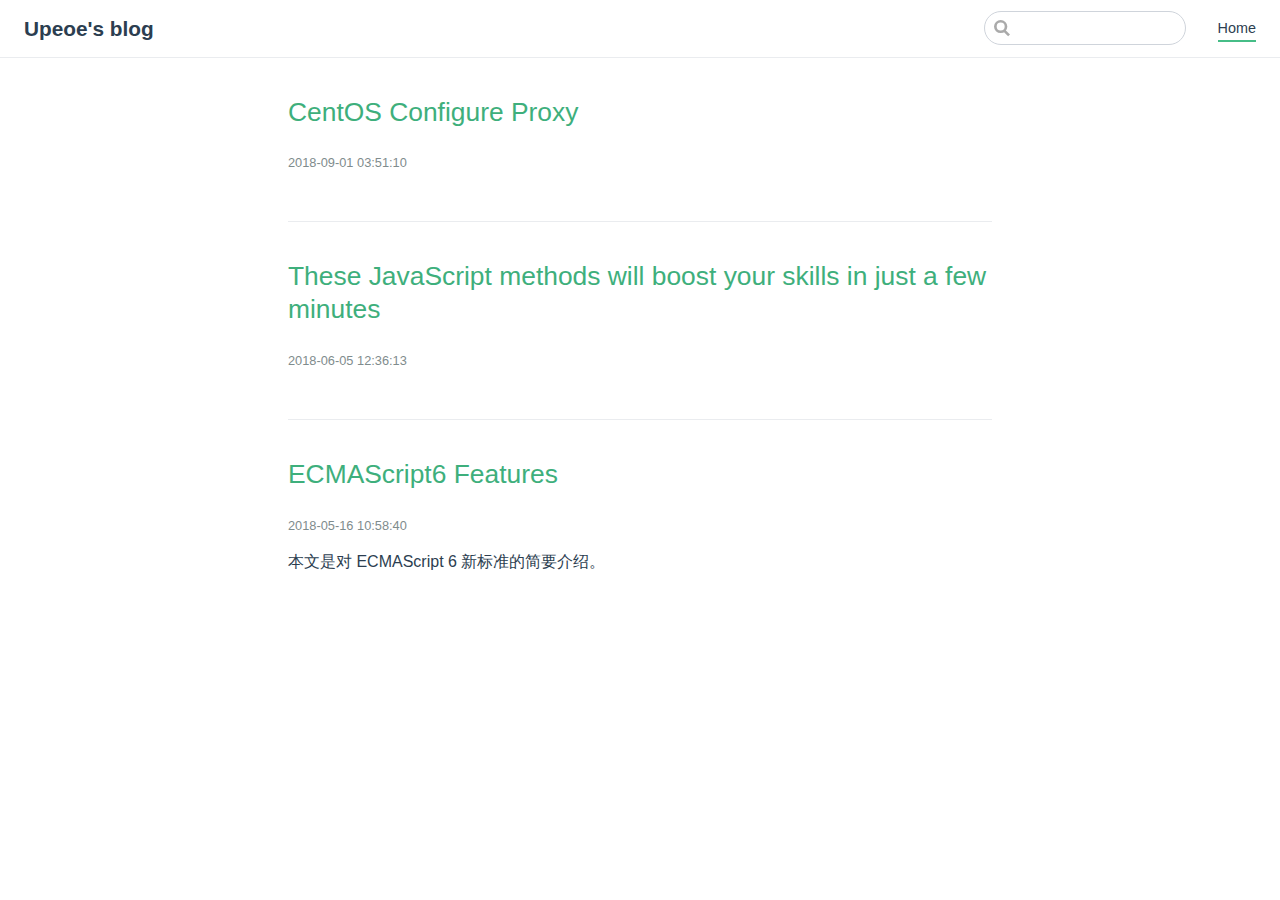
==== index.html @ 89619695 "Site updated: 2018-09-01 04:10:40" ====
<!DOCTYPE html>
<html lang="en-US">
  <head>
    <meta charset="utf-8">
    <meta name="viewport" content="width=device-width,initial-scale=1">
    <title>Upeoe&#39;s blog | 首页</title>
    <meta name="description" content="This is upeoe blog">
    
    
    <link rel="preload" href="/assets/css/8.styles.6929ea29.css" as="style"><link rel="preload" href="/assets/js/app.b13a9952.js" as="script"><link rel="prefetch" href="/assets/js/5.24f6172c.js"><link rel="prefetch" href="/assets/js/1.99dd3f21.js"><link rel="prefetch" href="/assets/js/2.1f75e579.js"><link rel="prefetch" href="/assets/js/3.f52f4b16.js"><link rel="prefetch" href="/assets/js/4.58344f02.js"><link rel="prefetch" href="/assets/js/0.a350d689.js"><link rel="prefetch" href="/assets/js/6.c9e6dd41.js"><link rel="prefetch" href="/assets/js/7.49de4a32.js">
    <link rel="stylesheet" href="/assets/css/8.styles.6929ea29.css">
  </head>
  <body>
    <div id="app" data-server-rendered="true"><div class="theme-container no-sidebar"><header class="navbar"><div class="sidebar-button"><svg xmlns="http://www.w3.org/2000/svg" aria-hidden="true" role="img" viewBox="0 0 448 512" class="icon"><path fill="currentColor" d="M436 124H12c-6.627 0-12-5.373-12-12V80c0-6.627 5.373-12 12-12h424c6.627 0 12 5.373 12 12v32c0 6.627-5.373 12-12 12zm0 160H12c-6.627 0-12-5.373-12-12v-32c0-6.627 5.373-12 12-12h424c6.627 0 12 5.373 12 12v32c0 6.627-5.373 12-12 12zm0 160H12c-6.627 0-12-5.373-12-12v-32c0-6.627 5.373-12 12-12h424c6.627 0 12 5.373 12 12v32c0 6.627-5.373 12-12 12z"></path></svg></div><a href="/" class="home-link router-link-exact-active router-link-active"><!----><span class="site-name">
      Upeoe's blog
    </span></a><div class="links"><div class="search-box"><input aria-label="Search" autocomplete="off" spellcheck="false" value=""><!----></div><nav class="nav-links can-hide"><div class="nav-item"><a href="/" class="nav-link router-link-exact-active router-link-active">Home</a></div><!----></nav></div></header><div class="sidebar-mask"></div><div class="sidebar"><nav class="nav-links"><div class="nav-item"><a href="/" class="nav-link router-link-exact-active router-link-active">Home</a></div><!----></nav><!----></div><div class="articles-wrapper"><div class="articles-list"><div class="article"><h2 class="article-title"><a href="/centos-configure-proxy.html">
			CentOS Configure Proxy
		</a></h2><div class="article-date">
		2018-09-01 11:51:10
	</div><!----></div><div class="article"><h2 class="article-title"><a href="/javascript-boost-skills-in-few-mins.html">
			These JavaScript methods will boost your skills in just a few minutes
		</a></h2><div class="article-date">
		2018-06-05 20:36:13
	</div><!----></div><div class="article"><h2 class="article-title"><a href="/ecmascript6-features.html">
			ECMAScript6 Features
		</a></h2><div class="article-date">
		2018-05-16 18:58:40
	</div><div class="article-desc">
		本文是对 ECMAScript 6 新标准的简要介绍。
	</div></div></div></div></div></div>
    <script src="/assets/js/app.b13a9952.js" defer></script>
  </body>
</html>
---- assets/css/8.styles.6929ea29.css ----
.home{padding:3.6rem 2rem 0;max-width:960px;margin:0 auto}.home .hero{text-align:center}.home .hero img{max-height:280px;display:block;margin:3rem auto 1.5rem}.home .hero h1{font-size:3rem}.home .hero .action,.home .hero .description,.home .hero h1{margin:1.8rem auto}.home .hero .description{max-width:35rem;font-size:1.6rem;line-height:1.3;color:#6a8bad}.home .hero .action-button{display:inline-block;font-size:1.2rem;color:#fff;background-color:#3eaf7c;padding:.8rem 1.6rem;border-radius:4px;transition:background-color .1s ease;box-sizing:border-box;border-bottom:1px solid #389d70}.home .hero .action-button:hover{background-color:#4abf8a}.home .features{border-top:1px solid #eaecef;padding:1.2rem 0;margin-top:2.5rem;display:flex;flex-wrap:wrap;align-items:flex-start;align-content:strech;justify-content:space-between}.home .feature{flex-grow:1;flex-basis:30%;max-width:30%}.home .feature h2{font-size:1.4rem;font-weight:500;border-bottom:none;padding-bottom:0;color:#3a5169}.home .feature p{color:#4e6e8e}.home .footer{padding:2.5rem;border-top:1px solid #eaecef;text-align:center;color:#4e6e8e}@media (max-width:719px){.home .features{flex-direction:column}.home .feature{max-width:100%;padding:0 2.5rem}}@media (max-width:419px){.home{padding-left:1.5rem;padding-right:1.5rem}.home .hero img{max-height:210px;margin:2rem auto 1.2rem}.home .hero h1{font-size:2rem}.home .hero .action,.home .hero .description,.home .hero h1{margin:1.2rem auto}.home .hero .description{font-size:1.2rem}.home .hero .action-button{font-size:1rem;padding:.6rem 1.2rem}.home .feature h2{font-size:1.25rem}}.sidebar-button{display:none;width:1.25rem;height:1.25rem;position:absolute;padding:.6rem;top:.6rem;left:1rem}.sidebar-button .icon{display:block;width:1.25rem;height:1.25rem}@media (max-width:719px){.sidebar-button{display:block}}.search-box{display:inline-block;position:relative;margin-right:.5rem}.search-box input{cursor:pointer;width:10rem;color:#4e6e8e;display:inline-block;border:1px solid #cfd4db;border-radius:2rem;font-size:.9rem;line-height:2rem;padding:0 .5rem 0 2rem;outline:none;transition:all .2s ease;background:#fff url(/assets/img/search.83621669.svg) .6rem .5rem no-repeat;background-size:1rem}.search-box input:focus{cursor:auto;border-color:#3eaf7c}.search-box .suggestions{background:#fff;width:20rem;position:absolute;top:1.5rem;border:1px solid #cfd4db;border-radius:6px;padding:.4rem;list-style-type:none}.search-box .suggestions.align-right{right:0}.search-box .suggestion{line-height:1.4;padding:.4rem .6rem;border-radius:4px}.search-box .suggestion a{color:#5d82a6}.search-box .suggestion a .page-title{font-weight:600}.search-box .suggestion a .header{font-size:.9em;margin-left:.25em}.search-box .suggestion.focused{background-color:#f3f4f5}.search-box .suggestion.focused a{color:#3eaf7c}@media (max-width:959px){.search-box input{width:0;border-color:transparent;position:relative;left:1rem}.search-box input:focus{left:0;width:10rem}}@media (max-width:719px){.search-box{margin-right:0}.search-box .suggestions{right:0}}@media (max-width:419px){.search-box .suggestions{width:calc(100vw - 4rem)}.search-box input:focus{width:8rem}}.icon.outbound{color:#aaa;display:inline-block}.dropdown-enter,.dropdown-leave-to{height:0!important}.dropdown-wrapper .dropdown-title{display:block}.dropdown-wrapper .dropdown-title:hover{border-color:transparent}.dropdown-wrapper .dropdown-title .arrow{vertical-align:middle;margin-top:-1px;margin-left:.4rem}.dropdown-wrapper .nav-dropdown .dropdown-item{color:inherit;line-height:1.7rem}.dropdown-wrapper .nav-dropdown .dropdown-item h4{margin:.45rem 0 0;border-top:1px solid #eee;padding:.45rem 1.5rem 0 1.25rem}.dropdown-wrapper .nav-dropdown .dropdown-item .dropdown-subitem-wrapper{padding:0;list-style:none}.dropdown-wrapper .nav-dropdown .dropdown-item .dropdown-subitem-wrapper .dropdown-subitem{font-size:.9em}.dropdown-wrapper .nav-dropdown .dropdown-item a{display:block;height:1.7rem;line-height:1.7rem;position:relative;border-bottom:none;font-weight:400;margin-bottom:0;padding:0 1.5rem 0 1.25rem}.dropdown-wrapper .nav-dropdown .dropdown-item a.router-link-active,.dropdown-wrapper .nav-dropdown .dropdown-item a:hover{color:#3eaf7c}.dropdown-wrapper .nav-dropdown .dropdown-item a.router-link-active:after{content:"";width:0;height:0;border-left:5px solid #3eaf7c;border-top:3px solid transparent;border-bottom:3px solid transparent;position:absolute;top:calc(50% - 2px);left:9px}.dropdown-wrapper .nav-dropdown .dropdown-item:first-child h4{margin-top:0;padding-top:0;border-top:0}@media (max-width:719px){.dropdown-wrapper.open .dropdown-title{margin-bottom:.5rem}.dropdown-wrapper .nav-dropdown{transition:height .1s ease-out;overflow:hidden}.dropdown-wrapper .nav-dropdown .dropdown-item h4{border-top:0;margin-top:0;padding-top:0}.dropdown-wrapper .nav-dropdown .dropdown-item>a,.dropdown-wrapper .nav-dropdown .dropdown-item h4{font-size:15px;height:2rem;line-height:2rem}.dropdown-wrapper .nav-dropdown .dropdown-item .dropdown-subitem{font-size:14px;padding-left:1rem}}@media (min-width:719px){.dropdown-wrapper{height:1.8rem}.dropdown-wrapper:hover .nav-dropdown{display:block!important}.dropdown-wrapper .dropdown-title .arrow{border-left:4px solid transparent;border-right:4px solid transparent;border-top:6px solid #ccc;border-bottom:0}.dropdown-wrapper .nav-dropdown{display:none;height:auto!important;box-sizing:border-box;max-height:calc(100vh - 2.7rem);overflow-y:auto;position:absolute;top:100%;right:0;background-color:#fff;padding:.6rem 0;border:1px solid #ddd;border-bottom-color:#ccc;text-align:left;border-radius:.25rem;white-space:nowrap;margin:0}}.nav-links{display:inline-block}.nav-links a{line-height:1.4rem;color:inherit}.nav-links a.router-link-active,.nav-links a:hover{color:#3eaf7c}.nav-links .nav-item{cursor:pointer;position:relative;display:inline-block;margin-left:1.5rem;line-height:2rem}.nav-links .repo-link{margin-left:1.5rem}@media (max-width:719px){.nav-links .nav-item,.nav-links .repo-link{margin-left:0}}@media (min-width:719px){.nav-links a.router-link-active,.nav-links a:hover{color:#2c3e50}.nav-item>a.router-link-active,.nav-item>a:hover{margin-bottom:-2px;border-bottom:2px solid #46bd87}}.navbar{padding:.7rem 1.5rem;line-height:2.2rem;position:relative}.navbar a,.navbar img,.navbar span{display:inline-block}.navbar .logo{height:2.2rem;min-width:2.2rem;margin-right:.8rem;vertical-align:top}.navbar .site-name{font-size:1.3rem;font-weight:600;color:#2c3e50;position:relative}.navbar .links{font-size:.9rem;position:absolute;right:1.5rem;top:.7rem}@media (max-width:719px){.navbar{padding-left:4rem}.navbar .can-hide{display:none}}.page{padding-bottom:2rem}.edit-link.content{padding-top:0!important}.edit-link.content a{color:#4e6e8e;margin-right:.25rem}.page-nav.content{padding-top:1rem!important;padding-bottom:0!important}.page-nav.content .inner{min-height:2rem;margin-top:0!important;border-top:1px solid #eaecef;padding-top:1rem}.page-nav.content .next{float:right}.sidebar .sidebar-sub-headers{padding-left:1rem;font-size:.95em}a.sidebar-link{font-weight:400;display:inline-block;color:#2c3e50;border-left:.25rem solid transparent;padding:.35rem 1rem .35rem 1.25rem;line-height:1.4;width:100%;box-sizing:border-box}a.sidebar-link:hover{color:#3eaf7c}a.sidebar-link.active{font-weight:600;color:#3eaf7c;border-left-color:#3eaf7c}.sidebar-group a.sidebar-link{padding-left:2rem}.sidebar-sub-headers a.sidebar-link{padding-top:.25rem;padding-bottom:.25rem;border-left:none}.sidebar-sub-headers a.sidebar-link.active{font-weight:500}.sidebar-group:not(.first){margin-top:1em}.sidebar-group .sidebar-group{padding-left:.5em}.sidebar-group:not(.collapsable) .sidebar-heading{cursor:auto;color:inherit}.sidebar-heading{color:#999;transition:color .15s ease;cursor:pointer;font-size:1.1em;font-weight:700;padding-left:1.5rem;margin-top:0;margin-bottom:.5rem}.sidebar-heading.open,.sidebar-heading:hover{color:inherit}.sidebar-heading .arrow{position:relative;top:-.12em;left:.5em}.sidebar-heading:.open .arrow{top:-.18em}.sidebar-group-items{transition:height .1s ease-out;overflow:hidden}.sidebar ul{padding:0;margin:0;list-style-type:none}.sidebar a{display:inline-block}.sidebar .nav-links{display:none;border-bottom:1px solid #eaecef;padding:.5rem 0 .75rem 0}.sidebar .nav-links a{font-weight:600}.sidebar .nav-links .nav-item,.sidebar .nav-links .repo-link{display:block;line-height:1.25rem;font-size:1.1em;padding:.5rem 0 .5rem 1.5rem}.sidebar .sidebar-links{padding:1.5rem 0}@media (max-width:719px){.sidebar .nav-links{display:block}.sidebar .sidebar-links{padding:1rem 0}}.article{padding:1rem 0 2rem;border-bottom:1px solid #eaecef}.article:last-child{border-bottom:none}.article .article-title{font-weight:bolder}.article .article-title a:hover{border-bottom:2px solid #3eaf7c}.article .article-date{color:#7f8c8d;margin:1.2rem 0;font-size:.8rem}.articles-list{padding:0 2rem}.articles-wrapper{padding-top:3.6rem;width:60%;margin:0 auto}@media (max-width:719px){.articles-wrapper{width:100%;text-align:center}}code[class*=language-],pre[class*=language-]{color:#ccc;background:none;font-family:Consolas,Monaco,Andale Mono,Ubuntu Mono,monospace;text-align:left;white-space:pre;word-spacing:normal;word-break:normal;word-wrap:normal;line-height:1.5;-moz-tab-size:4;-o-tab-size:4;tab-size:4;-webkit-hyphens:none;-ms-hyphens:none;hyphens:none}pre[class*=language-]{padding:1em;margin:.5em 0;overflow:auto}:not(pre)>code[class*=language-],pre[class*=language-]{background:#2d2d2d}:not(pre)>code[class*=language-]{padding:.1em;border-radius:.3em;white-space:normal}.token.block-comment,.token.cdata,.token.comment,.token.doctype,.token.prolog{color:#999}.token.punctuation{color:#ccc}.token.attr-name,.token.deleted,.token.namespace,.token.tag{color:#e2777a}.token.function-name{color:#6196cc}.token.boolean,.token.function,.token.number{color:#f08d49}.token.class-name,.token.constant,.token.property,.token.symbol{color:#f8c555}.token.atrule,.token.builtin,.token.important,.token.keyword,.token.selector{color:#cc99cd}.token.attr-value,.token.char,.token.regex,.token.string,.token.variable{color:#7ec699}.token.entity,.token.operator,.token.url{color:#67cdcc}.token.bold,.token.important{font-weight:700}.token.italic{font-style:italic}.token.entity{cursor:help}.token.inserted{color:green}#nprogress{pointer-events:none}#nprogress .bar{background:#3eaf7c;position:fixed;z-index:1031;top:0;left:0;width:100%;height:2px}#nprogress .peg{display:block;position:absolute;right:0;width:100px;height:100%;box-shadow:0 0 10px #3eaf7c,0 0 5px #3eaf7c;opacity:1;-webkit-transform:rotate(3deg) translateY(-4px);transform:rotate(3deg) translateY(-4px)}#nprogress .spinner{display:block;position:fixed;z-index:1031;top:15px;right:15px}#nprogress .spinner-icon{width:18px;height:18px;box-sizing:border-box;border:2px solid transparent;border-top-color:#3eaf7c;border-left-color:#3eaf7c;border-radius:50%;-webkit-animation:nprogress-spinner .4s linear infinite;animation:nprogress-spinner .4s linear infinite}.nprogress-custom-parent{overflow:hidden;position:relative}.nprogress-custom-parent #nprogress .bar,.nprogress-custom-parent #nprogress .spinner{position:absolute}.content code{color:#476582;padding:.25rem .5rem;margin:0;font-size:.85em;background-color:rgba(27,31,35,.05);border-radius:3px}.content pre,.content pre[class*=language-]{background-color:#282c34;line-height:1.4;border-radius:6px;padding:1.25rem 1.5rem;margin:.85rem 0;white-space:pre-wrap;word-break:break-word;overflow:auto;position:relative}.content pre[class*=language-] code,.content pre code{color:#fff;padding:0;background-color:transparent;border-radius:0}.content pre:before,.content pre[class*=language-]:before{position:absolute;top:.8em;right:1em;font-size:.75rem;color:hsla(0,0%,100%,.4)}.content .highlighted-line{background-color:rgba(0,0,0,.66);display:block;margin:0 -1.5rem;padding:0 1.5rem}pre[class=language-javascript]:before,pre[class=language-js]:before{content:"js"}pre[class=language-html]:before,pre[class=language-markup]:before{content:"html"}pre[class=language-markdown]:before,pre[class=language-md]:before{content:"md"}pre[class=language-vue]:before{content:"vue"}pre[class=language-css]:before{content:"css"}pre[class=language-sass]:before{content:"sass"}pre[class=language-less]:before{content:"less"}pre[class=language-scss]:before{content:"scss"}pre[class=language-stylus]:before{content:"stylus"}pre[class=language-json]:before{content:"json"}pre[class=language-ruby]:before{content:"rb"}pre[class=language-python]:before{content:"py"}pre[class=language-go]:before{content:"go"}pre[class=language-java]:before{content:"java"}pre[class=language-c]:before{content:"c"}pre[class=language-bash]:before{content:"sh"}.custom-block .custom-block-title{font-weight:600;margin-bottom:-.4rem}.custom-block.danger,.custom-block.tip,.custom-block.warning{padding:.1rem 1.5rem;border-left-width:.5rem;border-left-style:solid;margin:1rem 0}.custom-block.tip{background-color:#f3f5f7;border-color:#42b983}.custom-block.warning{background-color:rgba(255,229,100,.3);border-color:#e7c000;color:#6b5900}.custom-block.warning .custom-block-title{color:#b29400}.custom-block.warning a{color:#2c3e50}.custom-block.danger{background-color:#ffe6e6;border-color:#c00;color:#4d0000}.custom-block.danger .custom-block-title{color:#900}.custom-block.danger a{color:#2c3e50}.arrow{display:inline-block;width:0;height:0}.arrow.up{border-bottom:6px solid #ccc}.arrow.down,.arrow.up{border-left:4px solid transparent;border-right:4px solid transparent}.arrow.down{border-top:6px solid #ccc}.arrow.right{border-left:6px solid #ccc}.arrow.left,.arrow.right{border-top:4px solid transparent;border-bottom:4px solid transparent}.arrow.left{border-right:6px solid #ccc}body,html{padding:0;margin:0}body{font-family:-apple-system,BlinkMacSystemFont,Segoe UI,Roboto,Oxygen,Ubuntu,Cantarell,Fira Sans,Droid Sans,Helvetica Neue,sans-serif;-webkit-font-smoothing:antialiased;-moz-osx-font-smoothing:grayscale;font-size:16px;color:#2c3e50}.page{padding-left:20rem}.navbar{z-index:20;right:0;height:3.6rem;background-color:#fff;box-sizing:border-box;border-bottom:1px solid #eaecef}.navbar,.sidebar-mask{position:fixed;top:0;left:0}.sidebar-mask{z-index:9;width:100vw;height:100vh;display:none}.sidebar{font-size:15px;background-color:#fff;width:20rem;position:fixed;z-index:10;margin:0;top:3.6rem;left:0;bottom:0;box-sizing:border-box;border-right:1px solid #eaecef;overflow-y:auto}.content:not(.custom){max-width:740px;margin:0 auto;padding:2rem 2.5rem}.content:not(.custom)>:first-child{margin-top:3.6rem}.content:not(.custom) a:hover{text-decoration:underline}.content:not(.custom) p.demo{padding:1rem 1.5rem;border:1px solid #ddd;border-radius:4px}.content:not(.custom) img{max-width:100%}.content.custom{padding:0;margin:0}a{font-weight:500;text-decoration:none}a,p a code{color:#3eaf7c}p a code{font-weight:400}kbd{background:#eee;border:.15rem solid #ddd;border-bottom:.25rem solid #ddd;border-radius:.15rem;padding:0 .15em}blockquote{font-size:1.2rem;color:#999;border-left:.25rem solid #dfe2e5;margin-left:0;padding-left:1rem}ol,ul{padding-left:1.2em}strong{font-weight:600}h1,h2,h3,h4,h5,h6{font-weight:600;line-height:1.25}.content:not(.custom)>h1,.content:not(.custom)>h2,.content:not(.custom)>h3,.content:not(.custom)>h4,.content:not(.custom)>h5,.content:not(.custom)>h6{margin-top:-3.1rem;padding-top:4.6rem;margin-bottom:0}.content:not(.custom)>h1:first-child,.content:not(.custom)>h2:first-child,.content:not(.custom)>h3:first-child,.content:not(.custom)>h4:first-child,.content:not(.custom)>h5:first-child,.content:not(.custom)>h6:first-child{margin-top:-1.5rem;margin-bottom:1rem}.content:not(.custom)>h1:first-child+.custom-block,.content:not(.custom)>h1:first-child+p,.content:not(.custom)>h1:first-child+pre,.content:not(.custom)>h2:first-child+.custom-block,.content:not(.custom)>h2:first-child+p,.content:not(.custom)>h2:first-child+pre,.content:not(.custom)>h3:first-child+.custom-block,.content:not(.custom)>h3:first-child+p,.content:not(.custom)>h3:first-child+pre,.content:not(.custom)>h4:first-child+.custom-block,.content:not(.custom)>h4:first-child+p,.content:not(.custom)>h4:first-child+pre,.content:not(.custom)>h5:first-child+.custom-block,.content:not(.custom)>h5:first-child+p,.content:not(.custom)>h5:first-child+pre,.content:not(.custom)>h6:first-child+.custom-block,.content:not(.custom)>h6:first-child+p,.content:not(.custom)>h6:first-child+pre{margin-top:2rem}h1:hover .header-anchor,h2:hover .header-anchor,h3:hover .header-anchor,h4:hover .header-anchor,h5:hover .header-anchor,h6:hover .header-anchor{opacity:1}h1{font-size:2.2rem}h2{font-size:1.65rem;padding-bottom:.3rem}h3{font-size:1.35rem}a.header-anchor{font-size:.85em;float:left;margin-left:-.87em;padding-right:.23em;margin-top:.125em;opacity:0}a.header-anchor:hover{text-decoration:none}code,kbd{font-family:source-code-pro,Menlo,Monaco,Consolas,Courier New,monospace}ol,p,ul{line-height:1.7}hr{border:0;border-top:1px solid #eaecef}table{border-collapse:collapse;margin:1rem 0}tr{border-top:1px solid #dfe2e5}tr:nth-child(2n){background-color:#f6f8fa}td,th{border:1px solid #dfe2e5;padding:.6em 1em}.custom-layout{padding-top:3.6rem}.theme-container.sidebar-open .sidebar-mask{display:block}.theme-container.no-navbar .content:not(.custom) h1,.theme-container.no-navbar .content:not(.custom) h2,.theme-container.no-navbar .content:not(.custom) h3,.theme-container.no-navbar .content:not(.custom) h4,.theme-container.no-navbar .content:not(.custom) h5,.theme-container.no-navbar .content:not(.custom) h6{margin-top:1.5rem;padding-top:0}@media (min-width:720px){.theme-container.no-sidebar .sidebar{display:none}.theme-container.no-sidebar .page{padding-left:0}}@media (max-width:959px){.sidebar{font-size:15px;width:16.4rem}.page{padding-left:16.4rem}.content:not(.custom){padding:2rem}}@media (max-width:719px){.sidebar{top:0;padding-top:3.6rem;-webkit-transform:translateX(-100%);transform:translateX(-100%);transition:-webkit-transform .2s ease;transition:transform .2s ease;transition:transform .2s ease,-webkit-transform .2s ease}.page{padding-left:0}.theme-container.sidebar-open .sidebar{-webkit-transform:translateX(0);transform:translateX(0)}}@media (max-width:419px){h1{font-size:1.9rem}.content:not(.custom){padding:1.5rem}.content pre,.content pre[class*=language-]{margin:.85rem -1.5rem;border-radius:0}}
---- assets/css/8.styles.6929ea29.css ----
.home{padding:3.6rem 2rem 0;max-width:960px;margin:0 auto}.home .hero{text-align:center}.home .hero img{max-height:280px;display:block;margin:3rem auto 1.5rem}.home .hero h1{font-size:3rem}.home .hero .action,.home .hero .description,.home .hero h1{margin:1.8rem auto}.home .hero .description{max-width:35rem;font-size:1.6rem;line-height:1.3;color:#6a8bad}.home .hero .action-button{display:inline-block;font-size:1.2rem;color:#fff;background-color:#3eaf7c;padding:.8rem 1.6rem;border-radius:4px;transition:background-color .1s ease;box-sizing:border-box;border-bottom:1px solid #389d70}.home .hero .action-button:hover{background-color:#4abf8a}.home .features{border-top:1px solid #eaecef;padding:1.2rem 0;margin-top:2.5rem;display:flex;flex-wrap:wrap;align-items:flex-start;align-content:strech;justify-content:space-between}.home .feature{flex-grow:1;flex-basis:30%;max-width:30%}.home .feature h2{font-size:1.4rem;font-weight:500;border-bottom:none;padding-bottom:0;color:#3a5169}.home .feature p{color:#4e6e8e}.home .footer{padding:2.5rem;border-top:1px solid #eaecef;text-align:center;color:#4e6e8e}@media (max-width:719px){.home .features{flex-direction:column}.home .feature{max-width:100%;padding:0 2.5rem}}@media (max-width:419px){.home{padding-left:1.5rem;padding-right:1.5rem}.home .hero img{max-height:210px;margin:2rem auto 1.2rem}.home .hero h1{font-size:2rem}.home .hero .action,.home .hero .description,.home .hero h1{margin:1.2rem auto}.home .hero .description{font-size:1.2rem}.home .hero .action-button{font-size:1rem;padding:.6rem 1.2rem}.home .feature h2{font-size:1.25rem}}.sidebar-button{display:none;width:1.25rem;height:1.25rem;position:absolute;padding:.6rem;top:.6rem;left:1rem}.sidebar-button .icon{display:block;width:1.25rem;height:1.25rem}@media (max-width:719px){.sidebar-button{display:block}}.search-box{display:inline-block;position:relative;margin-right:.5rem}.search-box input{cursor:pointer;width:10rem;color:#4e6e8e;display:inline-block;border:1px solid #cfd4db;border-radius:2rem;font-size:.9rem;line-height:2rem;padding:0 .5rem 0 2rem;outline:none;transition:all .2s ease;background:#fff url(/assets/img/search.83621669.svg) .6rem .5rem no-repeat;background-size:1rem}.search-box input:focus{cursor:auto;border-color:#3eaf7c}.search-box .suggestions{background:#fff;width:20rem;position:absolute;top:1.5rem;border:1px solid #cfd4db;border-radius:6px;padding:.4rem;list-style-type:none}.search-box .suggestions.align-right{right:0}.search-box .suggestion{line-height:1.4;padding:.4rem .6rem;border-radius:4px}.search-box .suggestion a{color:#5d82a6}.search-box .suggestion a .page-title{font-weight:600}.search-box .suggestion a .header{font-size:.9em;margin-left:.25em}.search-box .suggestion.focused{background-color:#f3f4f5}.search-box .suggestion.focused a{color:#3eaf7c}@media (max-width:959px){.search-box input{width:0;border-color:transparent;position:relative;left:1rem}.search-box input:focus{left:0;width:10rem}}@media (max-width:719px){.search-box{margin-right:0}.search-box .suggestions{right:0}}@media (max-width:419px){.search-box .suggestions{width:calc(100vw - 4rem)}.search-box input:focus{width:8rem}}.icon.outbound{color:#aaa;display:inline-block}.dropdown-enter,.dropdown-leave-to{height:0!important}.dropdown-wrapper .dropdown-title{display:block}.dropdown-wrapper .dropdown-title:hover{border-color:transparent}.dropdown-wrapper .dropdown-title .arrow{vertical-align:middle;margin-top:-1px;margin-left:.4rem}.dropdown-wrapper .nav-dropdown .dropdown-item{color:inherit;line-height:1.7rem}.dropdown-wrapper .nav-dropdown .dropdown-item h4{margin:.45rem 0 0;border-top:1px solid #eee;padding:.45rem 1.5rem 0 1.25rem}.dropdown-wrapper .nav-dropdown .dropdown-item .dropdown-subitem-wrapper{padding:0;list-style:none}.dropdown-wrapper .nav-dropdown .dropdown-item .dropdown-subitem-wrapper .dropdown-subitem{font-size:.9em}.dropdown-wrapper .nav-dropdown .dropdown-item a{display:block;height:1.7rem;line-height:1.7rem;position:relative;border-bottom:none;font-weight:400;margin-bottom:0;padding:0 1.5rem 0 1.25rem}.dropdown-wrapper .nav-dropdown .dropdown-item a.router-link-active,.dropdown-wrapper .nav-dropdown .dropdown-item a:hover{color:#3eaf7c}.dropdown-wrapper .nav-dropdown .dropdown-item a.router-link-active:after{content:"";width:0;height:0;border-left:5px solid #3eaf7c;border-top:3px solid transparent;border-bottom:3px solid transparent;position:absolute;top:calc(50% - 2px);left:9px}.dropdown-wrapper .nav-dropdown .dropdown-item:first-child h4{margin-top:0;padding-top:0;border-top:0}@media (max-width:719px){.dropdown-wrapper.open .dropdown-title{margin-bottom:.5rem}.dropdown-wrapper .nav-dropdown{transition:height .1s ease-out;overflow:hidden}.dropdown-wrapper .nav-dropdown .dropdown-item h4{border-top:0;margin-top:0;padding-top:0}.dropdown-wrapper .nav-dropdown .dropdown-item>a,.dropdown-wrapper .nav-dropdown .dropdown-item h4{font-size:15px;height:2rem;line-height:2rem}.dropdown-wrapper .nav-dropdown .dropdown-item .dropdown-subitem{font-size:14px;padding-left:1rem}}@media (min-width:719px){.dropdown-wrapper{height:1.8rem}.dropdown-wrapper:hover .nav-dropdown{display:block!important}.dropdown-wrapper .dropdown-title .arrow{border-left:4px solid transparent;border-right:4px solid transparent;border-top:6px solid #ccc;border-bottom:0}.dropdown-wrapper .nav-dropdown{display:none;height:auto!important;box-sizing:border-box;max-height:calc(100vh - 2.7rem);overflow-y:auto;position:absolute;top:100%;right:0;background-color:#fff;padding:.6rem 0;border:1px solid #ddd;border-bottom-color:#ccc;text-align:left;border-radius:.25rem;white-space:nowrap;margin:0}}.nav-links{display:inline-block}.nav-links a{line-height:1.4rem;color:inherit}.nav-links a.router-link-active,.nav-links a:hover{color:#3eaf7c}.nav-links .nav-item{cursor:pointer;position:relative;display:inline-block;margin-left:1.5rem;line-height:2rem}.nav-links .repo-link{margin-left:1.5rem}@media (max-width:719px){.nav-links .nav-item,.nav-links .repo-link{margin-left:0}}@media (min-width:719px){.nav-links a.router-link-active,.nav-links a:hover{color:#2c3e50}.nav-item>a.router-link-active,.nav-item>a:hover{margin-bottom:-2px;border-bottom:2px solid #46bd87}}.navbar{padding:.7rem 1.5rem;line-height:2.2rem;position:relative}.navbar a,.navbar img,.navbar span{display:inline-block}.navbar .logo{height:2.2rem;min-width:2.2rem;margin-right:.8rem;vertical-align:top}.navbar .site-name{font-size:1.3rem;font-weight:600;color:#2c3e50;position:relative}.navbar .links{font-size:.9rem;position:absolute;right:1.5rem;top:.7rem}@media (max-width:719px){.navbar{padding-left:4rem}.navbar .can-hide{display:none}}.page{padding-bottom:2rem}.edit-link.content{padding-top:0!important}.edit-link.content a{color:#4e6e8e;margin-right:.25rem}.page-nav.content{padding-top:1rem!important;padding-bottom:0!important}.page-nav.content .inner{min-height:2rem;margin-top:0!important;border-top:1px solid #eaecef;padding-top:1rem}.page-nav.content .next{float:right}.sidebar .sidebar-sub-headers{padding-left:1rem;font-size:.95em}a.sidebar-link{font-weight:400;display:inline-block;color:#2c3e50;border-left:.25rem solid transparent;padding:.35rem 1rem .35rem 1.25rem;line-height:1.4;width:100%;box-sizing:border-box}a.sidebar-link:hover{color:#3eaf7c}a.sidebar-link.active{font-weight:600;color:#3eaf7c;border-left-color:#3eaf7c}.sidebar-group a.sidebar-link{padding-left:2rem}.sidebar-sub-headers a.sidebar-link{padding-top:.25rem;padding-bottom:.25rem;border-left:none}.sidebar-sub-headers a.sidebar-link.active{font-weight:500}.sidebar-group:not(.first){margin-top:1em}.sidebar-group .sidebar-group{padding-left:.5em}.sidebar-group:not(.collapsable) .sidebar-heading{cursor:auto;color:inherit}.sidebar-heading{color:#999;transition:color .15s ease;cursor:pointer;font-size:1.1em;font-weight:700;padding-left:1.5rem;margin-top:0;margin-bottom:.5rem}.sidebar-heading.open,.sidebar-heading:hover{color:inherit}.sidebar-heading .arrow{position:relative;top:-.12em;left:.5em}.sidebar-heading:.open .arrow{top:-.18em}.sidebar-group-items{transition:height .1s ease-out;overflow:hidden}.sidebar ul{padding:0;margin:0;list-style-type:none}.sidebar a{display:inline-block}.sidebar .nav-links{display:none;border-bottom:1px solid #eaecef;padding:.5rem 0 .75rem 0}.sidebar .nav-links a{font-weight:600}.sidebar .nav-links .nav-item,.sidebar .nav-links .repo-link{display:block;line-height:1.25rem;font-size:1.1em;padding:.5rem 0 .5rem 1.5rem}.sidebar .sidebar-links{padding:1.5rem 0}@media (max-width:719px){.sidebar .nav-links{display:block}.sidebar .sidebar-links{padding:1rem 0}}.article{padding:1rem 0 2rem;border-bottom:1px solid #eaecef}.article:last-child{border-bottom:none}.article .article-title{font-weight:bolder}.article .article-title a:hover{border-bottom:2px solid #3eaf7c}.article .article-date{color:#7f8c8d;margin:1.2rem 0;font-size:.8rem}.articles-list{padding:0 2rem}.articles-wrapper{padding-top:3.6rem;width:60%;margin:0 auto}@media (max-width:719px){.articles-wrapper{width:100%;text-align:center}}code[class*=language-],pre[class*=language-]{color:#ccc;background:none;font-family:Consolas,Monaco,Andale Mono,Ubuntu Mono,monospace;text-align:left;white-space:pre;word-spacing:normal;word-break:normal;word-wrap:normal;line-height:1.5;-moz-tab-size:4;-o-tab-size:4;tab-size:4;-webkit-hyphens:none;-ms-hyphens:none;hyphens:none}pre[class*=language-]{padding:1em;margin:.5em 0;overflow:auto}:not(pre)>code[class*=language-],pre[class*=language-]{background:#2d2d2d}:not(pre)>code[class*=language-]{padding:.1em;border-radius:.3em;white-space:normal}.token.block-comment,.token.cdata,.token.comment,.token.doctype,.token.prolog{color:#999}.token.punctuation{color:#ccc}.token.attr-name,.token.deleted,.token.namespace,.token.tag{color:#e2777a}.token.function-name{color:#6196cc}.token.boolean,.token.function,.token.number{color:#f08d49}.token.class-name,.token.constant,.token.property,.token.symbol{color:#f8c555}.token.atrule,.token.builtin,.token.important,.token.keyword,.token.selector{color:#cc99cd}.token.attr-value,.token.char,.token.regex,.token.string,.token.variable{color:#7ec699}.token.entity,.token.operator,.token.url{color:#67cdcc}.token.bold,.token.important{font-weight:700}.token.italic{font-style:italic}.token.entity{cursor:help}.token.inserted{color:green}#nprogress{pointer-events:none}#nprogress .bar{background:#3eaf7c;position:fixed;z-index:1031;top:0;left:0;width:100%;height:2px}#nprogress .peg{display:block;position:absolute;right:0;width:100px;height:100%;box-shadow:0 0 10px #3eaf7c,0 0 5px #3eaf7c;opacity:1;-webkit-transform:rotate(3deg) translateY(-4px);transform:rotate(3deg) translateY(-4px)}#nprogress .spinner{display:block;position:fixed;z-index:1031;top:15px;right:15px}#nprogress .spinner-icon{width:18px;height:18px;box-sizing:border-box;border:2px solid transparent;border-top-color:#3eaf7c;border-left-color:#3eaf7c;border-radius:50%;-webkit-animation:nprogress-spinner .4s linear infinite;animation:nprogress-spinner .4s linear infinite}.nprogress-custom-parent{overflow:hidden;position:relative}.nprogress-custom-parent #nprogress .bar,.nprogress-custom-parent #nprogress .spinner{position:absolute}.content code{color:#476582;padding:.25rem .5rem;margin:0;font-size:.85em;background-color:rgba(27,31,35,.05);border-radius:3px}.content pre,.content pre[class*=language-]{background-color:#282c34;line-height:1.4;border-radius:6px;padding:1.25rem 1.5rem;margin:.85rem 0;white-space:pre-wrap;word-break:break-word;overflow:auto;position:relative}.content pre[class*=language-] code,.content pre code{color:#fff;padding:0;background-color:transparent;border-radius:0}.content pre:before,.content pre[class*=language-]:before{position:absolute;top:.8em;right:1em;font-size:.75rem;color:hsla(0,0%,100%,.4)}.content .highlighted-line{background-color:rgba(0,0,0,.66);display:block;margin:0 -1.5rem;padding:0 1.5rem}pre[class=language-javascript]:before,pre[class=language-js]:before{content:"js"}pre[class=language-html]:before,pre[class=language-markup]:before{content:"html"}pre[class=language-markdown]:before,pre[class=language-md]:before{content:"md"}pre[class=language-vue]:before{content:"vue"}pre[class=language-css]:before{content:"css"}pre[class=language-sass]:before{content:"sass"}pre[class=language-less]:before{content:"less"}pre[class=language-scss]:before{content:"scss"}pre[class=language-stylus]:before{content:"stylus"}pre[class=language-json]:before{content:"json"}pre[class=language-ruby]:before{content:"rb"}pre[class=language-python]:before{content:"py"}pre[class=language-go]:before{content:"go"}pre[class=language-java]:before{content:"java"}pre[class=language-c]:before{content:"c"}pre[class=language-bash]:before{content:"sh"}.custom-block .custom-block-title{font-weight:600;margin-bottom:-.4rem}.custom-block.danger,.custom-block.tip,.custom-block.warning{padding:.1rem 1.5rem;border-left-width:.5rem;border-left-style:solid;margin:1rem 0}.custom-block.tip{background-color:#f3f5f7;border-color:#42b983}.custom-block.warning{background-color:rgba(255,229,100,.3);border-color:#e7c000;color:#6b5900}.custom-block.warning .custom-block-title{color:#b29400}.custom-block.warning a{color:#2c3e50}.custom-block.danger{background-color:#ffe6e6;border-color:#c00;color:#4d0000}.custom-block.danger .custom-block-title{color:#900}.custom-block.danger a{color:#2c3e50}.arrow{display:inline-block;width:0;height:0}.arrow.up{border-bottom:6px solid #ccc}.arrow.down,.arrow.up{border-left:4px solid transparent;border-right:4px solid transparent}.arrow.down{border-top:6px solid #ccc}.arrow.right{border-left:6px solid #ccc}.arrow.left,.arrow.right{border-top:4px solid transparent;border-bottom:4px solid transparent}.arrow.left{border-right:6px solid #ccc}body,html{padding:0;margin:0}body{font-family:-apple-system,BlinkMacSystemFont,Segoe UI,Roboto,Oxygen,Ubuntu,Cantarell,Fira Sans,Droid Sans,Helvetica Neue,sans-serif;-webkit-font-smoothing:antialiased;-moz-osx-font-smoothing:grayscale;font-size:16px;color:#2c3e50}.page{padding-left:20rem}.navbar{z-index:20;right:0;height:3.6rem;background-color:#fff;box-sizing:border-box;border-bottom:1px solid #eaecef}.navbar,.sidebar-mask{position:fixed;top:0;left:0}.sidebar-mask{z-index:9;width:100vw;height:100vh;display:none}.sidebar{font-size:15px;background-color:#fff;width:20rem;position:fixed;z-index:10;margin:0;top:3.6rem;left:0;bottom:0;box-sizing:border-box;border-right:1px solid #eaecef;overflow-y:auto}.content:not(.custom){max-width:740px;margin:0 auto;padding:2rem 2.5rem}.content:not(.custom)>:first-child{margin-top:3.6rem}.content:not(.custom) a:hover{text-decoration:underline}.content:not(.custom) p.demo{padding:1rem 1.5rem;border:1px solid #ddd;border-radius:4px}.content:not(.custom) img{max-width:100%}.content.custom{padding:0;margin:0}a{font-weight:500;text-decoration:none}a,p a code{color:#3eaf7c}p a code{font-weight:400}kbd{background:#eee;border:.15rem solid #ddd;border-bottom:.25rem solid #ddd;border-radius:.15rem;padding:0 .15em}blockquote{font-size:1.2rem;color:#999;border-left:.25rem solid #dfe2e5;margin-left:0;padding-left:1rem}ol,ul{padding-left:1.2em}strong{font-weight:600}h1,h2,h3,h4,h5,h6{font-weight:600;line-height:1.25}.content:not(.custom)>h1,.content:not(.custom)>h2,.content:not(.custom)>h3,.content:not(.custom)>h4,.content:not(.custom)>h5,.content:not(.custom)>h6{margin-top:-3.1rem;padding-top:4.6rem;margin-bottom:0}.content:not(.custom)>h1:first-child,.content:not(.custom)>h2:first-child,.content:not(.custom)>h3:first-child,.content:not(.custom)>h4:first-child,.content:not(.custom)>h5:first-child,.content:not(.custom)>h6:first-child{margin-top:-1.5rem;margin-bottom:1rem}.content:not(.custom)>h1:first-child+.custom-block,.content:not(.custom)>h1:first-child+p,.content:not(.custom)>h1:first-child+pre,.content:not(.custom)>h2:first-child+.custom-block,.content:not(.custom)>h2:first-child+p,.content:not(.custom)>h2:first-child+pre,.content:not(.custom)>h3:first-child+.custom-block,.content:not(.custom)>h3:first-child+p,.content:not(.custom)>h3:first-child+pre,.content:not(.custom)>h4:first-child+.custom-block,.content:not(.custom)>h4:first-child+p,.content:not(.custom)>h4:first-child+pre,.content:not(.custom)>h5:first-child+.custom-block,.content:not(.custom)>h5:first-child+p,.content:not(.custom)>h5:first-child+pre,.content:not(.custom)>h6:first-child+.custom-block,.content:not(.custom)>h6:first-child+p,.content:not(.custom)>h6:first-child+pre{margin-top:2rem}h1:hover .header-anchor,h2:hover .header-anchor,h3:hover .header-anchor,h4:hover .header-anchor,h5:hover .header-anchor,h6:hover .header-anchor{opacity:1}h1{font-size:2.2rem}h2{font-size:1.65rem;padding-bottom:.3rem}h3{font-size:1.35rem}a.header-anchor{font-size:.85em;float:left;margin-left:-.87em;padding-right:.23em;margin-top:.125em;opacity:0}a.header-anchor:hover{text-decoration:none}code,kbd{font-family:source-code-pro,Menlo,Monaco,Consolas,Courier New,monospace}ol,p,ul{line-height:1.7}hr{border:0;border-top:1px solid #eaecef}table{border-collapse:collapse;margin:1rem 0}tr{border-top:1px solid #dfe2e5}tr:nth-child(2n){background-color:#f6f8fa}td,th{border:1px solid #dfe2e5;padding:.6em 1em}.custom-layout{padding-top:3.6rem}.theme-container.sidebar-open .sidebar-mask{display:block}.theme-container.no-navbar .content:not(.custom) h1,.theme-container.no-navbar .content:not(.custom) h2,.theme-container.no-navbar .content:not(.custom) h3,.theme-container.no-navbar .content:not(.custom) h4,.theme-container.no-navbar .content:not(.custom) h5,.theme-container.no-navbar .content:not(.custom) h6{margin-top:1.5rem;padding-top:0}@media (min-width:720px){.theme-container.no-sidebar .sidebar{display:none}.theme-container.no-sidebar .page{padding-left:0}}@media (max-width:959px){.sidebar{font-size:15px;width:16.4rem}.page{padding-left:16.4rem}.content:not(.custom){padding:2rem}}@media (max-width:719px){.sidebar{top:0;padding-top:3.6rem;-webkit-transform:translateX(-100%);transform:translateX(-100%);transition:-webkit-transform .2s ease;transition:transform .2s ease;transition:transform .2s ease,-webkit-transform .2s ease}.page{padding-left:0}.theme-container.sidebar-open .sidebar{-webkit-transform:translateX(0);transform:translateX(0)}}@media (max-width:419px){h1{font-size:1.9rem}.content:not(.custom){padding:1.5rem}.content pre,.content pre[class*=language-]{margin:.85rem -1.5rem;border-radius:0}}
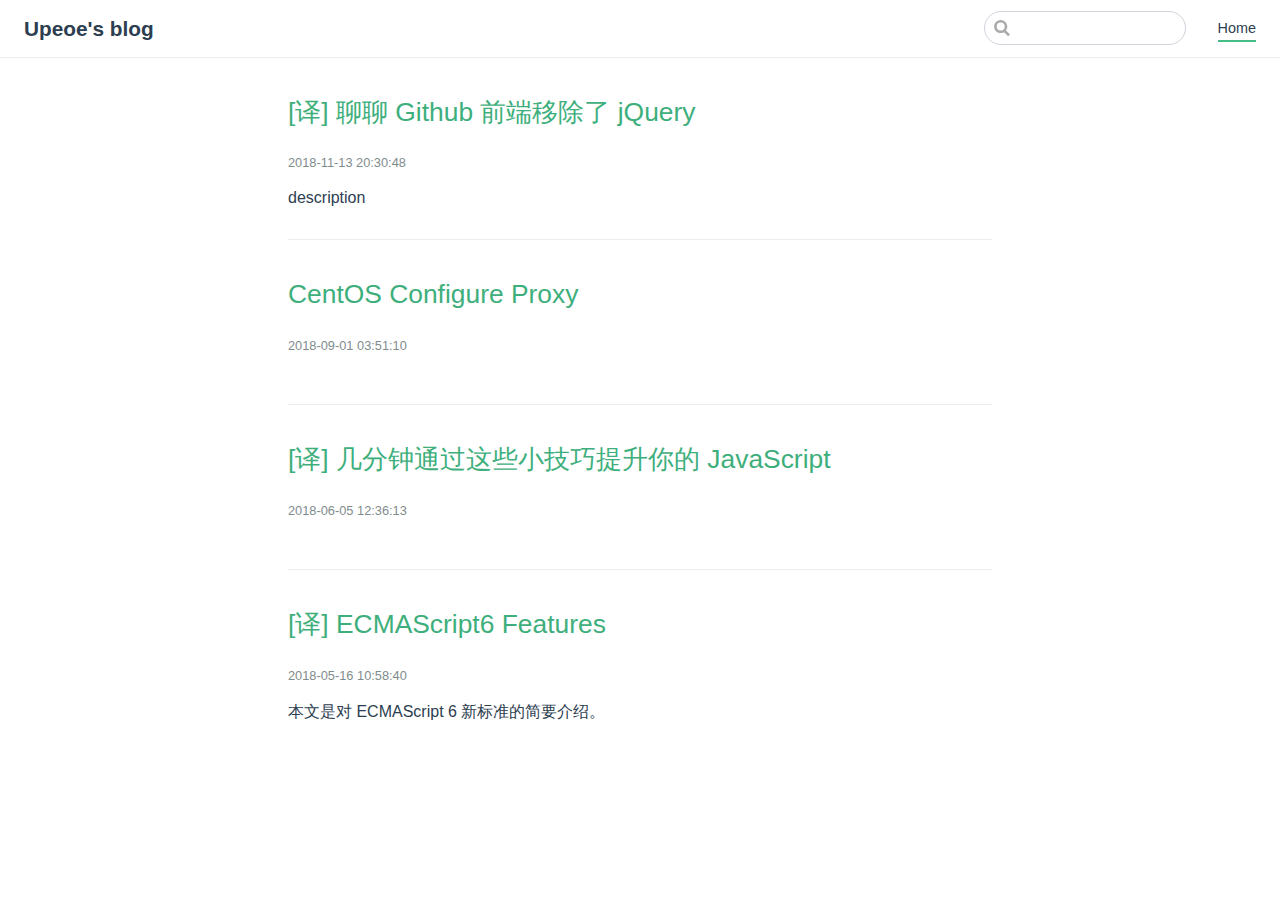
==== commit 1a109ade: "Site updated: 2018-12-13 13:48:15" ====
--- a/index.html
+++ b/index.html
@@ -7,27 +7,33 @@
     <meta name="description" content="This is upeoe blog">
     
     
-    <link rel="preload" href="/assets/css/8.styles.6929ea29.css" as="style"><link rel="preload" href="/assets/js/app.b13a9952.js" as="script"><link rel="prefetch" href="/assets/js/5.24f6172c.js"><link rel="prefetch" href="/assets/js/1.99dd3f21.js"><link rel="prefetch" href="/assets/js/2.1f75e579.js"><link rel="prefetch" href="/assets/js/3.f52f4b16.js"><link rel="prefetch" href="/assets/js/4.58344f02.js"><link rel="prefetch" href="/assets/js/0.a350d689.js"><link rel="prefetch" href="/assets/js/6.c9e6dd41.js"><link rel="prefetch" href="/assets/js/7.49de4a32.js">
-    <link rel="stylesheet" href="/assets/css/8.styles.6929ea29.css">
+    <link rel="preload" href="/assets/css/9.styles.0778ab68.css" as="style"><link rel="preload" href="/assets/js/app.7ace8cdc.js" as="script"><link rel="prefetch" href="/assets/js/5.9877e210.js"><link rel="prefetch" href="/assets/js/1.9795671f.js"><link rel="prefetch" href="/assets/js/2.985ec12e.js"><link rel="prefetch" href="/assets/js/3.b8b2d602.js"><link rel="prefetch" href="/assets/js/4.e9dadad5.js"><link rel="prefetch" href="/assets/js/0.f8e14929.js"><link rel="prefetch" href="/assets/js/6.bbe17f8c.js"><link rel="prefetch" href="/assets/js/7.e6a15c61.js"><link rel="prefetch" href="/assets/js/8.5f602db5.js">
+    <link rel="stylesheet" href="/assets/css/9.styles.0778ab68.css">
   </head>
   <body>
     <div id="app" data-server-rendered="true"><div class="theme-container no-sidebar"><header class="navbar"><div class="sidebar-button"><svg xmlns="http://www.w3.org/2000/svg" aria-hidden="true" role="img" viewBox="0 0 448 512" class="icon"><path fill="currentColor" d="M436 124H12c-6.627 0-12-5.373-12-12V80c0-6.627 5.373-12 12-12h424c6.627 0 12 5.373 12 12v32c0 6.627-5.373 12-12 12zm0 160H12c-6.627 0-12-5.373-12-12v-32c0-6.627 5.373-12 12-12h424c6.627 0 12 5.373 12 12v32c0 6.627-5.373 12-12 12zm0 160H12c-6.627 0-12-5.373-12-12v-32c0-6.627 5.373-12 12-12h424c6.627 0 12 5.373 12 12v32c0 6.627-5.373 12-12 12z"></path></svg></div><a href="/" class="home-link router-link-exact-active router-link-active"><!----><span class="site-name">
       Upeoe's blog
-    </span></a><div class="links"><div class="search-box"><input aria-label="Search" autocomplete="off" spellcheck="false" value=""><!----></div><nav class="nav-links can-hide"><div class="nav-item"><a href="/" class="nav-link router-link-exact-active router-link-active">Home</a></div><!----></nav></div></header><div class="sidebar-mask"></div><div class="sidebar"><nav class="nav-links"><div class="nav-item"><a href="/" class="nav-link router-link-exact-active router-link-active">Home</a></div><!----></nav><!----></div><div class="articles-wrapper"><div class="articles-list"><div class="article"><h2 class="article-title"><a href="/centos-configure-proxy.html">
+    </span></a><div class="links"><div class="search-box"><input aria-label="Search" autocomplete="off" spellcheck="false" value=""><!----></div><nav class="nav-links can-hide"><div class="nav-item"><a href="/" class="nav-link router-link-exact-active router-link-active">Home</a></div><!----></nav></div></header><div class="sidebar-mask"></div><div class="sidebar"><nav class="nav-links"><div class="nav-item"><a href="/" class="nav-link router-link-exact-active router-link-active">Home</a></div><!----></nav><!----></div><div class="articles-wrapper"><div class="articles-list"><div class="article"><h2 class="article-title"><a href="/removing-jquery-from-github-frontend.html">
+			[译] 聊聊 Github 前端移除了 jQuery
+		</a></h2><div class="article-date">
+		2018-11-14 04:30:48
+	</div><div class="article-desc">
+		description
+	</div></div><div class="article"><h2 class="article-title"><a href="/centos-configure-proxy.html">
 			CentOS Configure Proxy
 		</a></h2><div class="article-date">
 		2018-09-01 11:51:10
 	</div><!----></div><div class="article"><h2 class="article-title"><a href="/javascript-boost-skills-in-few-mins.html">
-			These JavaScript methods will boost your skills in just a few minutes
+			[译] 几分钟通过这些小技巧提升你的 JavaScript
 		</a></h2><div class="article-date">
 		2018-06-05 20:36:13
 	</div><!----></div><div class="article"><h2 class="article-title"><a href="/ecmascript6-features.html">
-			ECMAScript6 Features
+			[译] ECMAScript6 Features
 		</a></h2><div class="article-date">
 		2018-05-16 18:58:40
 	</div><div class="article-desc">
 		本文是对 ECMAScript 6 新标准的简要介绍。
 	</div></div></div></div></div></div>
-    <script src="/assets/js/app.b13a9952.js" defer></script>
+    <script src="/assets/js/app.7ace8cdc.js" defer></script>
   </body>
 </html>
--- a/assets/css/9.styles.0778ab68.css
+++ b/assets/css/9.styles.0778ab68.css
@@ -0,0 +1 @@
+.home{padding:3.6rem 2rem 0;max-width:960px;margin:0 auto}.home .hero{text-align:center}.home .hero img{max-height:280px;display:block;margin:3rem auto 1.5rem}.home .hero h1{font-size:3rem}.home .hero .action,.home .hero .description,.home .hero h1{margin:1.8rem auto}.home .hero .description{max-width:35rem;font-size:1.6rem;line-height:1.3;color:#6a8bad}.home .hero .action-button{display:inline-block;font-size:1.2rem;color:#fff;background-color:#3eaf7c;padding:.8rem 1.6rem;border-radius:4px;transition:background-color .1s ease;box-sizing:border-box;border-bottom:1px solid #389d70}.home .hero .action-button:hover{background-color:#4abf8a}.home .features{border-top:1px solid #eaecef;padding:1.2rem 0;margin-top:2.5rem;display:flex;flex-wrap:wrap;align-items:flex-start;align-content:strech;justify-content:space-between}.home .feature{flex-grow:1;flex-basis:30%;max-width:30%}.home .feature h2{font-size:1.4rem;font-weight:500;border-bottom:none;padding-bottom:0;color:#3a5169}.home .feature p{color:#4e6e8e}.home .footer{padding:2.5rem;border-top:1px solid #eaecef;text-align:center;color:#4e6e8e}@media (max-width:719px){.home .features{flex-direction:column}.home .feature{max-width:100%;padding:0 2.5rem}}@media (max-width:419px){.home{padding-left:1.5rem;padding-right:1.5rem}.home .hero img{max-height:210px;margin:2rem auto 1.2rem}.home .hero h1{font-size:2rem}.home .hero .action,.home .hero .description,.home .hero h1{margin:1.2rem auto}.home .hero .description{font-size:1.2rem}.home .hero .action-button{font-size:1rem;padding:.6rem 1.2rem}.home .feature h2{font-size:1.25rem}}.sidebar-button{display:none;width:1.25rem;height:1.25rem;position:absolute;padding:.6rem;top:.6rem;left:1rem}.sidebar-button .icon{display:block;width:1.25rem;height:1.25rem}@media (max-width:719px){.sidebar-button{display:block}}.search-box{display:inline-block;position:relative;margin-right:.5rem}.search-box input{cursor:pointer;width:10rem;color:#4e6e8e;display:inline-block;border:1px solid #cfd4db;border-radius:2rem;font-size:.9rem;line-height:2rem;padding:0 .5rem 0 2rem;outline:none;transition:all .2s ease;background:#fff url(/assets/img/search.83621669.svg) .6rem .5rem no-repeat;background-size:1rem}.search-box input:focus{cursor:auto;border-color:#3eaf7c}.search-box .suggestions{background:#fff;width:20rem;position:absolute;top:1.5rem;border:1px solid #cfd4db;border-radius:6px;padding:.4rem;list-style-type:none}.search-box .suggestions.align-right{right:0}.search-box .suggestion{line-height:1.4;padding:.4rem .6rem;border-radius:4px}.search-box .suggestion a{color:#5d82a6}.search-box .suggestion a .page-title{font-weight:600}.search-box .suggestion a .header{font-size:.9em;margin-left:.25em}.search-box .suggestion.focused{background-color:#f3f4f5}.search-box .suggestion.focused a{color:#3eaf7c}@media (max-width:959px){.search-box input{width:0;border-color:transparent;position:relative;left:1rem}.search-box input:focus{left:0;width:10rem}}@media (max-width:719px){.search-box{margin-right:0}.search-box .suggestions{right:0}}@media (max-width:419px){.search-box .suggestions{width:calc(100vw - 4rem)}.search-box input:focus{width:8rem}}.icon.outbound{color:#aaa;display:inline-block}.dropdown-enter,.dropdown-leave-to{height:0!important}.dropdown-wrapper .dropdown-title{display:block}.dropdown-wrapper .dropdown-title:hover{border-color:transparent}.dropdown-wrapper .dropdown-title .arrow{vertical-align:middle;margin-top:-1px;margin-left:.4rem}.dropdown-wrapper .nav-dropdown .dropdown-item{color:inherit;line-height:1.7rem}.dropdown-wrapper .nav-dropdown .dropdown-item h4{margin:.45rem 0 0;border-top:1px solid #eee;padding:.45rem 1.5rem 0 1.25rem}.dropdown-wrapper .nav-dropdown .dropdown-item .dropdown-subitem-wrapper{padding:0;list-style:none}.dropdown-wrapper .nav-dropdown .dropdown-item .dropdown-subitem-wrapper .dropdown-subitem{font-size:.9em}.dropdown-wrapper .nav-dropdown .dropdown-item a{display:block;height:1.7rem;line-height:1.7rem;position:relative;border-bottom:none;font-weight:400;margin-bottom:0;padding:0 1.5rem 0 1.25rem}.dropdown-wrapper .nav-dropdown .dropdown-item a.router-link-active,.dropdown-wrapper .nav-dropdown .dropdown-item a:hover{color:#3eaf7c}.dropdown-wrapper .nav-dropdown .dropdown-item a.router-link-active:after{content:"";width:0;height:0;border-left:5px solid #3eaf7c;border-top:3px solid transparent;border-bottom:3px solid transparent;position:absolute;top:calc(50% - 2px);left:9px}.dropdown-wrapper .nav-dropdown .dropdown-item:first-child h4{margin-top:0;padding-top:0;border-top:0}@media (max-width:719px){.dropdown-wrapper.open .dropdown-title{margin-bottom:.5rem}.dropdown-wrapper .nav-dropdown{transition:height .1s ease-out;overflow:hidden}.dropdown-wrapper .nav-dropdown .dropdown-item h4{border-top:0;margin-top:0;padding-top:0}.dropdown-wrapper .nav-dropdown .dropdown-item>a,.dropdown-wrapper .nav-dropdown .dropdown-item h4{font-size:15px;height:2rem;line-height:2rem}.dropdown-wrapper .nav-dropdown .dropdown-item .dropdown-subitem{font-size:14px;padding-left:1rem}}@media (min-width:719px){.dropdown-wrapper{height:1.8rem}.dropdown-wrapper:hover .nav-dropdown{display:block!important}.dropdown-wrapper .dropdown-title .arrow{border-left:4px solid transparent;border-right:4px solid transparent;border-top:6px solid #ccc;border-bottom:0}.dropdown-wrapper .nav-dropdown{display:none;height:auto!important;box-sizing:border-box;max-height:calc(100vh - 2.7rem);overflow-y:auto;position:absolute;top:100%;right:0;background-color:#fff;padding:.6rem 0;border:1px solid #ddd;border-bottom-color:#ccc;text-align:left;border-radius:.25rem;white-space:nowrap;margin:0}}.nav-links{display:inline-block}.nav-links a{line-height:1.4rem;color:inherit}.nav-links a.router-link-active,.nav-links a:hover{color:#3eaf7c}.nav-links .nav-item{cursor:pointer;position:relative;display:inline-block;margin-left:1.5rem;line-height:2rem}.nav-links .repo-link{margin-left:1.5rem}@media (max-width:719px){.nav-links .nav-item,.nav-links .repo-link{margin-left:0}}@media (min-width:719px){.nav-links a.router-link-active,.nav-links a:hover{color:#2c3e50}.nav-item>a.router-link-active,.nav-item>a:hover{margin-bottom:-2px;border-bottom:2px solid #46bd87}}.navbar{padding:.7rem 1.5rem;line-height:2.2rem;position:relative}.navbar a,.navbar img,.navbar span{display:inline-block}.navbar .logo{height:2.2rem;min-width:2.2rem;margin-right:.8rem;vertical-align:top}.navbar .site-name{font-size:1.3rem;font-weight:600;color:#2c3e50;position:relative}.navbar .links{font-size:.9rem;position:absolute;right:1.5rem;top:.7rem}@media (max-width:719px){.navbar{padding-left:4rem}.navbar .can-hide{display:none}}.page{padding-bottom:2rem}.edit-link.content{padding-top:0!important}.edit-link.content a{color:#4e6e8e;margin-right:.25rem}.page-nav.content{padding-top:1rem!important;padding-bottom:0!important}.page-nav.content .inner{min-height:2rem;margin-top:0!important;border-top:1px solid #eaecef;padding-top:1rem}.page-nav.content .next{float:right}.sidebar .sidebar-sub-headers{padding-left:1rem;font-size:.95em}a.sidebar-link{font-weight:400;display:inline-block;color:#2c3e50;border-left:.25rem solid transparent;padding:.35rem 1rem .35rem 1.25rem;line-height:1.4;width:100%;box-sizing:border-box}a.sidebar-link:hover{color:#3eaf7c}a.sidebar-link.active{font-weight:600;color:#3eaf7c;border-left-color:#3eaf7c}.sidebar-group a.sidebar-link{padding-left:2rem}.sidebar-sub-headers a.sidebar-link{padding-top:.25rem;padding-bottom:.25rem;border-left:none}.sidebar-sub-headers a.sidebar-link.active{font-weight:500}.sidebar-group:not(.first){margin-top:1em}.sidebar-group .sidebar-group{padding-left:.5em}.sidebar-group:not(.collapsable) .sidebar-heading{cursor:auto;color:inherit}.sidebar-heading{color:#999;transition:color .15s ease;cursor:pointer;font-size:1.1em;font-weight:700;padding-left:1.5rem;margin-top:0;margin-bottom:.5rem}.sidebar-heading.open,.sidebar-heading:hover{color:inherit}.sidebar-heading .arrow{position:relative;top:-.12em;left:.5em}.sidebar-heading:.open .arrow{top:-.18em}.sidebar-group-items{transition:height .1s ease-out;overflow:hidden}.sidebar ul{padding:0;margin:0;list-style-type:none}.sidebar a{display:inline-block}.sidebar .nav-links{display:none;border-bottom:1px solid #eaecef;padding:.5rem 0 .75rem 0}.sidebar .nav-links a{font-weight:600}.sidebar .nav-links .nav-item,.sidebar .nav-links .repo-link{display:block;line-height:1.25rem;font-size:1.1em;padding:.5rem 0 .5rem 1.5rem}.sidebar .sidebar-links{padding:1.5rem 0}@media (max-width:719px){.sidebar .nav-links{display:block}.sidebar .sidebar-links{padding:1rem 0}}.article{padding:1rem 0 2rem;border-bottom:1px solid #eaecef}.article:last-child{border-bottom:none}.article .article-title{font-weight:bolder}.article .article-title a:hover{border-bottom:2px solid #3eaf7c}.article .article-date{color:#7f8c8d;margin:1.2rem 0;font-size:.8rem}.articles-list{padding:0 2rem}.articles-wrapper{padding-top:3.6rem;width:60%;margin:0 auto}@media (max-width:719px){.articles-wrapper{width:100%;text-align:center}}code[class*=language-],pre[class*=language-]{color:#ccc;background:none;font-family:Consolas,Monaco,Andale Mono,Ubuntu Mono,monospace;text-align:left;white-space:pre;word-spacing:normal;word-break:normal;word-wrap:normal;line-height:1.5;-moz-tab-size:4;-o-tab-size:4;tab-size:4;-webkit-hyphens:none;-ms-hyphens:none;hyphens:none}pre[class*=language-]{padding:1em;margin:.5em 0;overflow:auto}:not(pre)>code[class*=language-],pre[class*=language-]{background:#2d2d2d}:not(pre)>code[class*=language-]{padding:.1em;border-radius:.3em;white-space:normal}.token.block-comment,.token.cdata,.token.comment,.token.doctype,.token.prolog{color:#999}.token.punctuation{color:#ccc}.token.attr-name,.token.deleted,.token.namespace,.token.tag{color:#e2777a}.token.function-name{color:#6196cc}.token.boolean,.token.function,.token.number{color:#f08d49}.token.class-name,.token.constant,.token.property,.token.symbol{color:#f8c555}.token.atrule,.token.builtin,.token.important,.token.keyword,.token.selector{color:#cc99cd}.token.attr-value,.token.char,.token.regex,.token.string,.token.variable{color:#7ec699}.token.entity,.token.operator,.token.url{color:#67cdcc}.token.bold,.token.important{font-weight:700}.token.italic{font-style:italic}.token.entity{cursor:help}.token.inserted{color:green}#nprogress{pointer-events:none}#nprogress .bar{background:#3eaf7c;position:fixed;z-index:1031;top:0;left:0;width:100%;height:2px}#nprogress .peg{display:block;position:absolute;right:0;width:100px;height:100%;box-shadow:0 0 10px #3eaf7c,0 0 5px #3eaf7c;opacity:1;-webkit-transform:rotate(3deg) translateY(-4px);transform:rotate(3deg) translateY(-4px)}#nprogress .spinner{display:block;position:fixed;z-index:1031;top:15px;right:15px}#nprogress .spinner-icon{width:18px;height:18px;box-sizing:border-box;border:2px solid transparent;border-top-color:#3eaf7c;border-left-color:#3eaf7c;border-radius:50%;-webkit-animation:nprogress-spinner .4s linear infinite;animation:nprogress-spinner .4s linear infinite}.nprogress-custom-parent{overflow:hidden;position:relative}.nprogress-custom-parent #nprogress .bar,.nprogress-custom-parent #nprogress .spinner{position:absolute}.content code{color:#476582;padding:.25rem .5rem;margin:0;font-size:.85em;background-color:rgba(27,31,35,.05);border-radius:3px}.content pre,.content pre[class*=language-]{background-color:#282c34;line-height:1.4;border-radius:6px;padding:1.25rem 1.5rem;margin:.85rem 0;white-space:pre-wrap;word-break:break-word;overflow:auto;position:relative}.content pre[class*=language-] code,.content pre code{color:#fff;padding:0;background-color:transparent;border-radius:0}.content pre:before,.content pre[class*=language-]:before{position:absolute;top:.8em;right:1em;font-size:.75rem;color:hsla(0,0%,100%,.4)}.content .highlighted-line{background-color:rgba(0,0,0,.66);display:block;margin:0 -1.5rem;padding:0 1.5rem}pre[class=language-javascript]:before,pre[class=language-js]:before{content:"js"}pre[class=language-html]:before,pre[class=language-markup]:before{content:"html"}pre[class=language-markdown]:before,pre[class=language-md]:before{content:"md"}pre[class=language-vue]:before{content:"vue"}pre[class=language-css]:before{content:"css"}pre[class=language-sass]:before{content:"sass"}pre[class=language-less]:before{content:"less"}pre[class=language-scss]:before{content:"scss"}pre[class=language-stylus]:before{content:"stylus"}pre[class=language-json]:before{content:"json"}pre[class=language-ruby]:before{content:"rb"}pre[class=language-python]:before{content:"py"}pre[class=language-go]:before{content:"go"}pre[class=language-java]:before{content:"java"}pre[class=language-c]:before{content:"c"}pre[class=language-bash]:before{content:"sh"}.custom-block .custom-block-title{font-weight:600;margin-bottom:-.4rem}.custom-block.danger,.custom-block.tip,.custom-block.warning{padding:.1rem 1.5rem;border-left-width:.5rem;border-left-style:solid;margin:1rem 0}.custom-block.tip{background-color:#f3f5f7;border-color:#42b983}.custom-block.warning{background-color:rgba(255,229,100,.3);border-color:#e7c000;color:#6b5900}.custom-block.warning .custom-block-title{color:#b29400}.custom-block.warning a{color:#2c3e50}.custom-block.danger{background-color:#ffe6e6;border-color:#c00;color:#4d0000}.custom-block.danger .custom-block-title{color:#900}.custom-block.danger a{color:#2c3e50}.arrow{display:inline-block;width:0;height:0}.arrow.up{border-bottom:6px solid #ccc}.arrow.down,.arrow.up{border-left:4px solid transparent;border-right:4px solid transparent}.arrow.down{border-top:6px solid #ccc}.arrow.right{border-left:6px solid #ccc}.arrow.left,.arrow.right{border-top:4px solid transparent;border-bottom:4px solid transparent}.arrow.left{border-right:6px solid #ccc}body,html{padding:0;margin:0}body{font-family:-apple-system,BlinkMacSystemFont,Segoe UI,Roboto,Oxygen,Ubuntu,Cantarell,Fira Sans,Droid Sans,Helvetica Neue,sans-serif;-webkit-font-smoothing:antialiased;-moz-osx-font-smoothing:grayscale;font-size:16px;color:#2c3e50}.page{padding-left:20rem}.navbar{z-index:20;right:0;height:3.6rem;background-color:#fff;box-sizing:border-box;border-bottom:1px solid #eaecef}.navbar,.sidebar-mask{position:fixed;top:0;left:0}.sidebar-mask{z-index:9;width:100vw;height:100vh;display:none}.sidebar{font-size:15px;background-color:#fff;width:20rem;position:fixed;z-index:10;margin:0;top:3.6rem;left:0;bottom:0;box-sizing:border-box;border-right:1px solid #eaecef;overflow-y:auto}.content:not(.custom){max-width:740px;margin:0 auto;padding:2rem 2.5rem}.content:not(.custom)>:first-child{margin-top:3.6rem}.content:not(.custom) a:hover{text-decoration:underline}.content:not(.custom) p.demo{padding:1rem 1.5rem;border:1px solid #ddd;border-radius:4px}.content:not(.custom) img{max-width:100%}.content.custom{padding:0;margin:0}a{font-weight:500;text-decoration:none}a,p a code{color:#3eaf7c}p a code{font-weight:400}kbd{background:#eee;border:.15rem solid #ddd;border-bottom:.25rem solid #ddd;border-radius:.15rem;padding:0 .15em}blockquote{font-size:1.2rem;color:#999;border-left:.25rem solid #dfe2e5;margin-left:0;padding-left:1rem}ol,ul{padding-left:1.2em}strong{font-weight:600}h1,h2,h3,h4,h5,h6{font-weight:600;line-height:1.25}.content:not(.custom)>h1,.content:not(.custom)>h2,.content:not(.custom)>h3,.content:not(.custom)>h4,.content:not(.custom)>h5,.content:not(.custom)>h6{margin-top:-3.1rem;padding-top:4.6rem;margin-bottom:0}.content:not(.custom)>h1:first-child,.content:not(.custom)>h2:first-child,.content:not(.custom)>h3:first-child,.content:not(.custom)>h4:first-child,.content:not(.custom)>h5:first-child,.content:not(.custom)>h6:first-child{margin-top:-1.5rem;margin-bottom:1rem}.content:not(.custom)>h1:first-child+.custom-block,.content:not(.custom)>h1:first-child+p,.content:not(.custom)>h1:first-child+pre,.content:not(.custom)>h2:first-child+.custom-block,.content:not(.custom)>h2:first-child+p,.content:not(.custom)>h2:first-child+pre,.content:not(.custom)>h3:first-child+.custom-block,.content:not(.custom)>h3:first-child+p,.content:not(.custom)>h3:first-child+pre,.content:not(.custom)>h4:first-child+.custom-block,.content:not(.custom)>h4:first-child+p,.content:not(.custom)>h4:first-child+pre,.content:not(.custom)>h5:first-child+.custom-block,.content:not(.custom)>h5:first-child+p,.content:not(.custom)>h5:first-child+pre,.content:not(.custom)>h6:first-child+.custom-block,.content:not(.custom)>h6:first-child+p,.content:not(.custom)>h6:first-child+pre{margin-top:2rem}h1:hover .header-anchor,h2:hover .header-anchor,h3:hover .header-anchor,h4:hover .header-anchor,h5:hover .header-anchor,h6:hover .header-anchor{opacity:1}h1{font-size:2.2rem}h2{font-size:1.65rem;padding-bottom:.3rem}h3{font-size:1.35rem}a.header-anchor{font-size:.85em;float:left;margin-left:-.87em;padding-right:.23em;margin-top:.125em;opacity:0}a.header-anchor:hover{text-decoration:none}code,kbd{font-family:source-code-pro,Menlo,Monaco,Consolas,Courier New,monospace}ol,p,ul{line-height:1.7}hr{border:0;border-top:1px solid #eaecef}table{border-collapse:collapse;margin:1rem 0}tr{border-top:1px solid #dfe2e5}tr:nth-child(2n){background-color:#f6f8fa}td,th{border:1px solid #dfe2e5;padding:.6em 1em}.custom-layout{padding-top:3.6rem}.theme-container.sidebar-open .sidebar-mask{display:block}.theme-container.no-navbar .content:not(.custom) h1,.theme-container.no-navbar .content:not(.custom) h2,.theme-container.no-navbar .content:not(.custom) h3,.theme-container.no-navbar .content:not(.custom) h4,.theme-container.no-navbar .content:not(.custom) h5,.theme-container.no-navbar .content:not(.custom) h6{margin-top:1.5rem;padding-top:0}@media (min-width:720px){.theme-container.no-sidebar .sidebar{display:none}.theme-container.no-sidebar .page{padding-left:0}}@media (max-width:959px){.sidebar{font-size:15px;width:16.4rem}.page{padding-left:16.4rem}.content:not(.custom){padding:2rem}}@media (max-width:719px){.sidebar{top:0;padding-top:3.6rem;-webkit-transform:translateX(-100%);transform:translateX(-100%);transition:-webkit-transform .2s ease;transition:transform .2s ease;transition:transform .2s ease,-webkit-transform .2s ease}.page{padding-left:0}.theme-container.sidebar-open .sidebar{-webkit-transform:translateX(0);transform:translateX(0)}}@media (max-width:419px){h1{font-size:1.9rem}.content:not(.custom){padding:1.5rem}.content pre,.content pre[class*=language-]{margin:.85rem -1.5rem;border-radius:0}}--- a/assets/css/9.styles.0778ab68.css
+++ b/assets/css/9.styles.0778ab68.css
@@ -0,0 +1 @@
+.home{padding:3.6rem 2rem 0;max-width:960px;margin:0 auto}.home .hero{text-align:center}.home .hero img{max-height:280px;display:block;margin:3rem auto 1.5rem}.home .hero h1{font-size:3rem}.home .hero .action,.home .hero .description,.home .hero h1{margin:1.8rem auto}.home .hero .description{max-width:35rem;font-size:1.6rem;line-height:1.3;color:#6a8bad}.home .hero .action-button{display:inline-block;font-size:1.2rem;color:#fff;background-color:#3eaf7c;padding:.8rem 1.6rem;border-radius:4px;transition:background-color .1s ease;box-sizing:border-box;border-bottom:1px solid #389d70}.home .hero .action-button:hover{background-color:#4abf8a}.home .features{border-top:1px solid #eaecef;padding:1.2rem 0;margin-top:2.5rem;display:flex;flex-wrap:wrap;align-items:flex-start;align-content:strech;justify-content:space-between}.home .feature{flex-grow:1;flex-basis:30%;max-width:30%}.home .feature h2{font-size:1.4rem;font-weight:500;border-bottom:none;padding-bottom:0;color:#3a5169}.home .feature p{color:#4e6e8e}.home .footer{padding:2.5rem;border-top:1px solid #eaecef;text-align:center;color:#4e6e8e}@media (max-width:719px){.home .features{flex-direction:column}.home .feature{max-width:100%;padding:0 2.5rem}}@media (max-width:419px){.home{padding-left:1.5rem;padding-right:1.5rem}.home .hero img{max-height:210px;margin:2rem auto 1.2rem}.home .hero h1{font-size:2rem}.home .hero .action,.home .hero .description,.home .hero h1{margin:1.2rem auto}.home .hero .description{font-size:1.2rem}.home .hero .action-button{font-size:1rem;padding:.6rem 1.2rem}.home .feature h2{font-size:1.25rem}}.sidebar-button{display:none;width:1.25rem;height:1.25rem;position:absolute;padding:.6rem;top:.6rem;left:1rem}.sidebar-button .icon{display:block;width:1.25rem;height:1.25rem}@media (max-width:719px){.sidebar-button{display:block}}.search-box{display:inline-block;position:relative;margin-right:.5rem}.search-box input{cursor:pointer;width:10rem;color:#4e6e8e;display:inline-block;border:1px solid #cfd4db;border-radius:2rem;font-size:.9rem;line-height:2rem;padding:0 .5rem 0 2rem;outline:none;transition:all .2s ease;background:#fff url(/assets/img/search.83621669.svg) .6rem .5rem no-repeat;background-size:1rem}.search-box input:focus{cursor:auto;border-color:#3eaf7c}.search-box .suggestions{background:#fff;width:20rem;position:absolute;top:1.5rem;border:1px solid #cfd4db;border-radius:6px;padding:.4rem;list-style-type:none}.search-box .suggestions.align-right{right:0}.search-box .suggestion{line-height:1.4;padding:.4rem .6rem;border-radius:4px}.search-box .suggestion a{color:#5d82a6}.search-box .suggestion a .page-title{font-weight:600}.search-box .suggestion a .header{font-size:.9em;margin-left:.25em}.search-box .suggestion.focused{background-color:#f3f4f5}.search-box .suggestion.focused a{color:#3eaf7c}@media (max-width:959px){.search-box input{width:0;border-color:transparent;position:relative;left:1rem}.search-box input:focus{left:0;width:10rem}}@media (max-width:719px){.search-box{margin-right:0}.search-box .suggestions{right:0}}@media (max-width:419px){.search-box .suggestions{width:calc(100vw - 4rem)}.search-box input:focus{width:8rem}}.icon.outbound{color:#aaa;display:inline-block}.dropdown-enter,.dropdown-leave-to{height:0!important}.dropdown-wrapper .dropdown-title{display:block}.dropdown-wrapper .dropdown-title:hover{border-color:transparent}.dropdown-wrapper .dropdown-title .arrow{vertical-align:middle;margin-top:-1px;margin-left:.4rem}.dropdown-wrapper .nav-dropdown .dropdown-item{color:inherit;line-height:1.7rem}.dropdown-wrapper .nav-dropdown .dropdown-item h4{margin:.45rem 0 0;border-top:1px solid #eee;padding:.45rem 1.5rem 0 1.25rem}.dropdown-wrapper .nav-dropdown .dropdown-item .dropdown-subitem-wrapper{padding:0;list-style:none}.dropdown-wrapper .nav-dropdown .dropdown-item .dropdown-subitem-wrapper .dropdown-subitem{font-size:.9em}.dropdown-wrapper .nav-dropdown .dropdown-item a{display:block;height:1.7rem;line-height:1.7rem;position:relative;border-bottom:none;font-weight:400;margin-bottom:0;padding:0 1.5rem 0 1.25rem}.dropdown-wrapper .nav-dropdown .dropdown-item a.router-link-active,.dropdown-wrapper .nav-dropdown .dropdown-item a:hover{color:#3eaf7c}.dropdown-wrapper .nav-dropdown .dropdown-item a.router-link-active:after{content:"";width:0;height:0;border-left:5px solid #3eaf7c;border-top:3px solid transparent;border-bottom:3px solid transparent;position:absolute;top:calc(50% - 2px);left:9px}.dropdown-wrapper .nav-dropdown .dropdown-item:first-child h4{margin-top:0;padding-top:0;border-top:0}@media (max-width:719px){.dropdown-wrapper.open .dropdown-title{margin-bottom:.5rem}.dropdown-wrapper .nav-dropdown{transition:height .1s ease-out;overflow:hidden}.dropdown-wrapper .nav-dropdown .dropdown-item h4{border-top:0;margin-top:0;padding-top:0}.dropdown-wrapper .nav-dropdown .dropdown-item>a,.dropdown-wrapper .nav-dropdown .dropdown-item h4{font-size:15px;height:2rem;line-height:2rem}.dropdown-wrapper .nav-dropdown .dropdown-item .dropdown-subitem{font-size:14px;padding-left:1rem}}@media (min-width:719px){.dropdown-wrapper{height:1.8rem}.dropdown-wrapper:hover .nav-dropdown{display:block!important}.dropdown-wrapper .dropdown-title .arrow{border-left:4px solid transparent;border-right:4px solid transparent;border-top:6px solid #ccc;border-bottom:0}.dropdown-wrapper .nav-dropdown{display:none;height:auto!important;box-sizing:border-box;max-height:calc(100vh - 2.7rem);overflow-y:auto;position:absolute;top:100%;right:0;background-color:#fff;padding:.6rem 0;border:1px solid #ddd;border-bottom-color:#ccc;text-align:left;border-radius:.25rem;white-space:nowrap;margin:0}}.nav-links{display:inline-block}.nav-links a{line-height:1.4rem;color:inherit}.nav-links a.router-link-active,.nav-links a:hover{color:#3eaf7c}.nav-links .nav-item{cursor:pointer;position:relative;display:inline-block;margin-left:1.5rem;line-height:2rem}.nav-links .repo-link{margin-left:1.5rem}@media (max-width:719px){.nav-links .nav-item,.nav-links .repo-link{margin-left:0}}@media (min-width:719px){.nav-links a.router-link-active,.nav-links a:hover{color:#2c3e50}.nav-item>a.router-link-active,.nav-item>a:hover{margin-bottom:-2px;border-bottom:2px solid #46bd87}}.navbar{padding:.7rem 1.5rem;line-height:2.2rem;position:relative}.navbar a,.navbar img,.navbar span{display:inline-block}.navbar .logo{height:2.2rem;min-width:2.2rem;margin-right:.8rem;vertical-align:top}.navbar .site-name{font-size:1.3rem;font-weight:600;color:#2c3e50;position:relative}.navbar .links{font-size:.9rem;position:absolute;right:1.5rem;top:.7rem}@media (max-width:719px){.navbar{padding-left:4rem}.navbar .can-hide{display:none}}.page{padding-bottom:2rem}.edit-link.content{padding-top:0!important}.edit-link.content a{color:#4e6e8e;margin-right:.25rem}.page-nav.content{padding-top:1rem!important;padding-bottom:0!important}.page-nav.content .inner{min-height:2rem;margin-top:0!important;border-top:1px solid #eaecef;padding-top:1rem}.page-nav.content .next{float:right}.sidebar .sidebar-sub-headers{padding-left:1rem;font-size:.95em}a.sidebar-link{font-weight:400;display:inline-block;color:#2c3e50;border-left:.25rem solid transparent;padding:.35rem 1rem .35rem 1.25rem;line-height:1.4;width:100%;box-sizing:border-box}a.sidebar-link:hover{color:#3eaf7c}a.sidebar-link.active{font-weight:600;color:#3eaf7c;border-left-color:#3eaf7c}.sidebar-group a.sidebar-link{padding-left:2rem}.sidebar-sub-headers a.sidebar-link{padding-top:.25rem;padding-bottom:.25rem;border-left:none}.sidebar-sub-headers a.sidebar-link.active{font-weight:500}.sidebar-group:not(.first){margin-top:1em}.sidebar-group .sidebar-group{padding-left:.5em}.sidebar-group:not(.collapsable) .sidebar-heading{cursor:auto;color:inherit}.sidebar-heading{color:#999;transition:color .15s ease;cursor:pointer;font-size:1.1em;font-weight:700;padding-left:1.5rem;margin-top:0;margin-bottom:.5rem}.sidebar-heading.open,.sidebar-heading:hover{color:inherit}.sidebar-heading .arrow{position:relative;top:-.12em;left:.5em}.sidebar-heading:.open .arrow{top:-.18em}.sidebar-group-items{transition:height .1s ease-out;overflow:hidden}.sidebar ul{padding:0;margin:0;list-style-type:none}.sidebar a{display:inline-block}.sidebar .nav-links{display:none;border-bottom:1px solid #eaecef;padding:.5rem 0 .75rem 0}.sidebar .nav-links a{font-weight:600}.sidebar .nav-links .nav-item,.sidebar .nav-links .repo-link{display:block;line-height:1.25rem;font-size:1.1em;padding:.5rem 0 .5rem 1.5rem}.sidebar .sidebar-links{padding:1.5rem 0}@media (max-width:719px){.sidebar .nav-links{display:block}.sidebar .sidebar-links{padding:1rem 0}}.article{padding:1rem 0 2rem;border-bottom:1px solid #eaecef}.article:last-child{border-bottom:none}.article .article-title{font-weight:bolder}.article .article-title a:hover{border-bottom:2px solid #3eaf7c}.article .article-date{color:#7f8c8d;margin:1.2rem 0;font-size:.8rem}.articles-list{padding:0 2rem}.articles-wrapper{padding-top:3.6rem;width:60%;margin:0 auto}@media (max-width:719px){.articles-wrapper{width:100%;text-align:center}}code[class*=language-],pre[class*=language-]{color:#ccc;background:none;font-family:Consolas,Monaco,Andale Mono,Ubuntu Mono,monospace;text-align:left;white-space:pre;word-spacing:normal;word-break:normal;word-wrap:normal;line-height:1.5;-moz-tab-size:4;-o-tab-size:4;tab-size:4;-webkit-hyphens:none;-ms-hyphens:none;hyphens:none}pre[class*=language-]{padding:1em;margin:.5em 0;overflow:auto}:not(pre)>code[class*=language-],pre[class*=language-]{background:#2d2d2d}:not(pre)>code[class*=language-]{padding:.1em;border-radius:.3em;white-space:normal}.token.block-comment,.token.cdata,.token.comment,.token.doctype,.token.prolog{color:#999}.token.punctuation{color:#ccc}.token.attr-name,.token.deleted,.token.namespace,.token.tag{color:#e2777a}.token.function-name{color:#6196cc}.token.boolean,.token.function,.token.number{color:#f08d49}.token.class-name,.token.constant,.token.property,.token.symbol{color:#f8c555}.token.atrule,.token.builtin,.token.important,.token.keyword,.token.selector{color:#cc99cd}.token.attr-value,.token.char,.token.regex,.token.string,.token.variable{color:#7ec699}.token.entity,.token.operator,.token.url{color:#67cdcc}.token.bold,.token.important{font-weight:700}.token.italic{font-style:italic}.token.entity{cursor:help}.token.inserted{color:green}#nprogress{pointer-events:none}#nprogress .bar{background:#3eaf7c;position:fixed;z-index:1031;top:0;left:0;width:100%;height:2px}#nprogress .peg{display:block;position:absolute;right:0;width:100px;height:100%;box-shadow:0 0 10px #3eaf7c,0 0 5px #3eaf7c;opacity:1;-webkit-transform:rotate(3deg) translateY(-4px);transform:rotate(3deg) translateY(-4px)}#nprogress .spinner{display:block;position:fixed;z-index:1031;top:15px;right:15px}#nprogress .spinner-icon{width:18px;height:18px;box-sizing:border-box;border:2px solid transparent;border-top-color:#3eaf7c;border-left-color:#3eaf7c;border-radius:50%;-webkit-animation:nprogress-spinner .4s linear infinite;animation:nprogress-spinner .4s linear infinite}.nprogress-custom-parent{overflow:hidden;position:relative}.nprogress-custom-parent #nprogress .bar,.nprogress-custom-parent #nprogress .spinner{position:absolute}.content code{color:#476582;padding:.25rem .5rem;margin:0;font-size:.85em;background-color:rgba(27,31,35,.05);border-radius:3px}.content pre,.content pre[class*=language-]{background-color:#282c34;line-height:1.4;border-radius:6px;padding:1.25rem 1.5rem;margin:.85rem 0;white-space:pre-wrap;word-break:break-word;overflow:auto;position:relative}.content pre[class*=language-] code,.content pre code{color:#fff;padding:0;background-color:transparent;border-radius:0}.content pre:before,.content pre[class*=language-]:before{position:absolute;top:.8em;right:1em;font-size:.75rem;color:hsla(0,0%,100%,.4)}.content .highlighted-line{background-color:rgba(0,0,0,.66);display:block;margin:0 -1.5rem;padding:0 1.5rem}pre[class=language-javascript]:before,pre[class=language-js]:before{content:"js"}pre[class=language-html]:before,pre[class=language-markup]:before{content:"html"}pre[class=language-markdown]:before,pre[class=language-md]:before{content:"md"}pre[class=language-vue]:before{content:"vue"}pre[class=language-css]:before{content:"css"}pre[class=language-sass]:before{content:"sass"}pre[class=language-less]:before{content:"less"}pre[class=language-scss]:before{content:"scss"}pre[class=language-stylus]:before{content:"stylus"}pre[class=language-json]:before{content:"json"}pre[class=language-ruby]:before{content:"rb"}pre[class=language-python]:before{content:"py"}pre[class=language-go]:before{content:"go"}pre[class=language-java]:before{content:"java"}pre[class=language-c]:before{content:"c"}pre[class=language-bash]:before{content:"sh"}.custom-block .custom-block-title{font-weight:600;margin-bottom:-.4rem}.custom-block.danger,.custom-block.tip,.custom-block.warning{padding:.1rem 1.5rem;border-left-width:.5rem;border-left-style:solid;margin:1rem 0}.custom-block.tip{background-color:#f3f5f7;border-color:#42b983}.custom-block.warning{background-color:rgba(255,229,100,.3);border-color:#e7c000;color:#6b5900}.custom-block.warning .custom-block-title{color:#b29400}.custom-block.warning a{color:#2c3e50}.custom-block.danger{background-color:#ffe6e6;border-color:#c00;color:#4d0000}.custom-block.danger .custom-block-title{color:#900}.custom-block.danger a{color:#2c3e50}.arrow{display:inline-block;width:0;height:0}.arrow.up{border-bottom:6px solid #ccc}.arrow.down,.arrow.up{border-left:4px solid transparent;border-right:4px solid transparent}.arrow.down{border-top:6px solid #ccc}.arrow.right{border-left:6px solid #ccc}.arrow.left,.arrow.right{border-top:4px solid transparent;border-bottom:4px solid transparent}.arrow.left{border-right:6px solid #ccc}body,html{padding:0;margin:0}body{font-family:-apple-system,BlinkMacSystemFont,Segoe UI,Roboto,Oxygen,Ubuntu,Cantarell,Fira Sans,Droid Sans,Helvetica Neue,sans-serif;-webkit-font-smoothing:antialiased;-moz-osx-font-smoothing:grayscale;font-size:16px;color:#2c3e50}.page{padding-left:20rem}.navbar{z-index:20;right:0;height:3.6rem;background-color:#fff;box-sizing:border-box;border-bottom:1px solid #eaecef}.navbar,.sidebar-mask{position:fixed;top:0;left:0}.sidebar-mask{z-index:9;width:100vw;height:100vh;display:none}.sidebar{font-size:15px;background-color:#fff;width:20rem;position:fixed;z-index:10;margin:0;top:3.6rem;left:0;bottom:0;box-sizing:border-box;border-right:1px solid #eaecef;overflow-y:auto}.content:not(.custom){max-width:740px;margin:0 auto;padding:2rem 2.5rem}.content:not(.custom)>:first-child{margin-top:3.6rem}.content:not(.custom) a:hover{text-decoration:underline}.content:not(.custom) p.demo{padding:1rem 1.5rem;border:1px solid #ddd;border-radius:4px}.content:not(.custom) img{max-width:100%}.content.custom{padding:0;margin:0}a{font-weight:500;text-decoration:none}a,p a code{color:#3eaf7c}p a code{font-weight:400}kbd{background:#eee;border:.15rem solid #ddd;border-bottom:.25rem solid #ddd;border-radius:.15rem;padding:0 .15em}blockquote{font-size:1.2rem;color:#999;border-left:.25rem solid #dfe2e5;margin-left:0;padding-left:1rem}ol,ul{padding-left:1.2em}strong{font-weight:600}h1,h2,h3,h4,h5,h6{font-weight:600;line-height:1.25}.content:not(.custom)>h1,.content:not(.custom)>h2,.content:not(.custom)>h3,.content:not(.custom)>h4,.content:not(.custom)>h5,.content:not(.custom)>h6{margin-top:-3.1rem;padding-top:4.6rem;margin-bottom:0}.content:not(.custom)>h1:first-child,.content:not(.custom)>h2:first-child,.content:not(.custom)>h3:first-child,.content:not(.custom)>h4:first-child,.content:not(.custom)>h5:first-child,.content:not(.custom)>h6:first-child{margin-top:-1.5rem;margin-bottom:1rem}.content:not(.custom)>h1:first-child+.custom-block,.content:not(.custom)>h1:first-child+p,.content:not(.custom)>h1:first-child+pre,.content:not(.custom)>h2:first-child+.custom-block,.content:not(.custom)>h2:first-child+p,.content:not(.custom)>h2:first-child+pre,.content:not(.custom)>h3:first-child+.custom-block,.content:not(.custom)>h3:first-child+p,.content:not(.custom)>h3:first-child+pre,.content:not(.custom)>h4:first-child+.custom-block,.content:not(.custom)>h4:first-child+p,.content:not(.custom)>h4:first-child+pre,.content:not(.custom)>h5:first-child+.custom-block,.content:not(.custom)>h5:first-child+p,.content:not(.custom)>h5:first-child+pre,.content:not(.custom)>h6:first-child+.custom-block,.content:not(.custom)>h6:first-child+p,.content:not(.custom)>h6:first-child+pre{margin-top:2rem}h1:hover .header-anchor,h2:hover .header-anchor,h3:hover .header-anchor,h4:hover .header-anchor,h5:hover .header-anchor,h6:hover .header-anchor{opacity:1}h1{font-size:2.2rem}h2{font-size:1.65rem;padding-bottom:.3rem}h3{font-size:1.35rem}a.header-anchor{font-size:.85em;float:left;margin-left:-.87em;padding-right:.23em;margin-top:.125em;opacity:0}a.header-anchor:hover{text-decoration:none}code,kbd{font-family:source-code-pro,Menlo,Monaco,Consolas,Courier New,monospace}ol,p,ul{line-height:1.7}hr{border:0;border-top:1px solid #eaecef}table{border-collapse:collapse;margin:1rem 0}tr{border-top:1px solid #dfe2e5}tr:nth-child(2n){background-color:#f6f8fa}td,th{border:1px solid #dfe2e5;padding:.6em 1em}.custom-layout{padding-top:3.6rem}.theme-container.sidebar-open .sidebar-mask{display:block}.theme-container.no-navbar .content:not(.custom) h1,.theme-container.no-navbar .content:not(.custom) h2,.theme-container.no-navbar .content:not(.custom) h3,.theme-container.no-navbar .content:not(.custom) h4,.theme-container.no-navbar .content:not(.custom) h5,.theme-container.no-navbar .content:not(.custom) h6{margin-top:1.5rem;padding-top:0}@media (min-width:720px){.theme-container.no-sidebar .sidebar{display:none}.theme-container.no-sidebar .page{padding-left:0}}@media (max-width:959px){.sidebar{font-size:15px;width:16.4rem}.page{padding-left:16.4rem}.content:not(.custom){padding:2rem}}@media (max-width:719px){.sidebar{top:0;padding-top:3.6rem;-webkit-transform:translateX(-100%);transform:translateX(-100%);transition:-webkit-transform .2s ease;transition:transform .2s ease;transition:transform .2s ease,-webkit-transform .2s ease}.page{padding-left:0}.theme-container.sidebar-open .sidebar{-webkit-transform:translateX(0);transform:translateX(0)}}@media (max-width:419px){h1{font-size:1.9rem}.content:not(.custom){padding:1.5rem}.content pre,.content pre[class*=language-]{margin:.85rem -1.5rem;border-radius:0}}